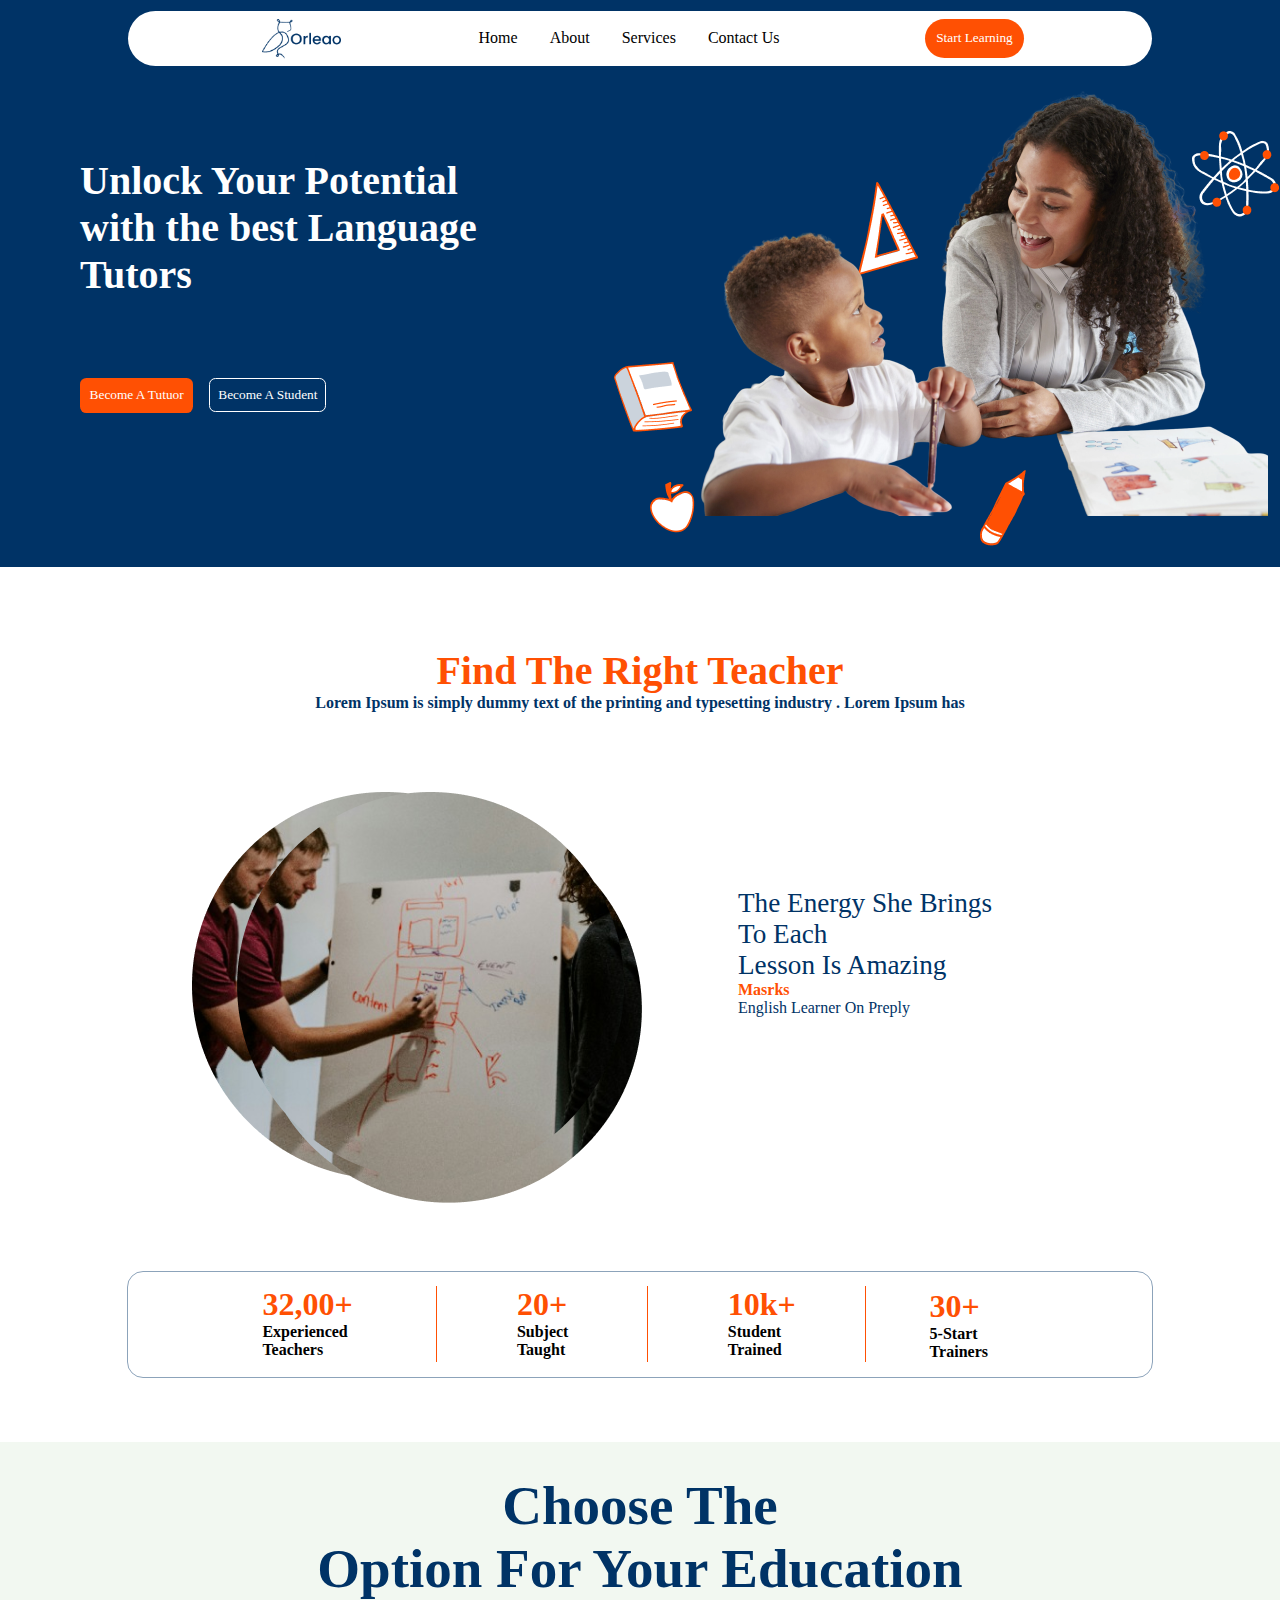
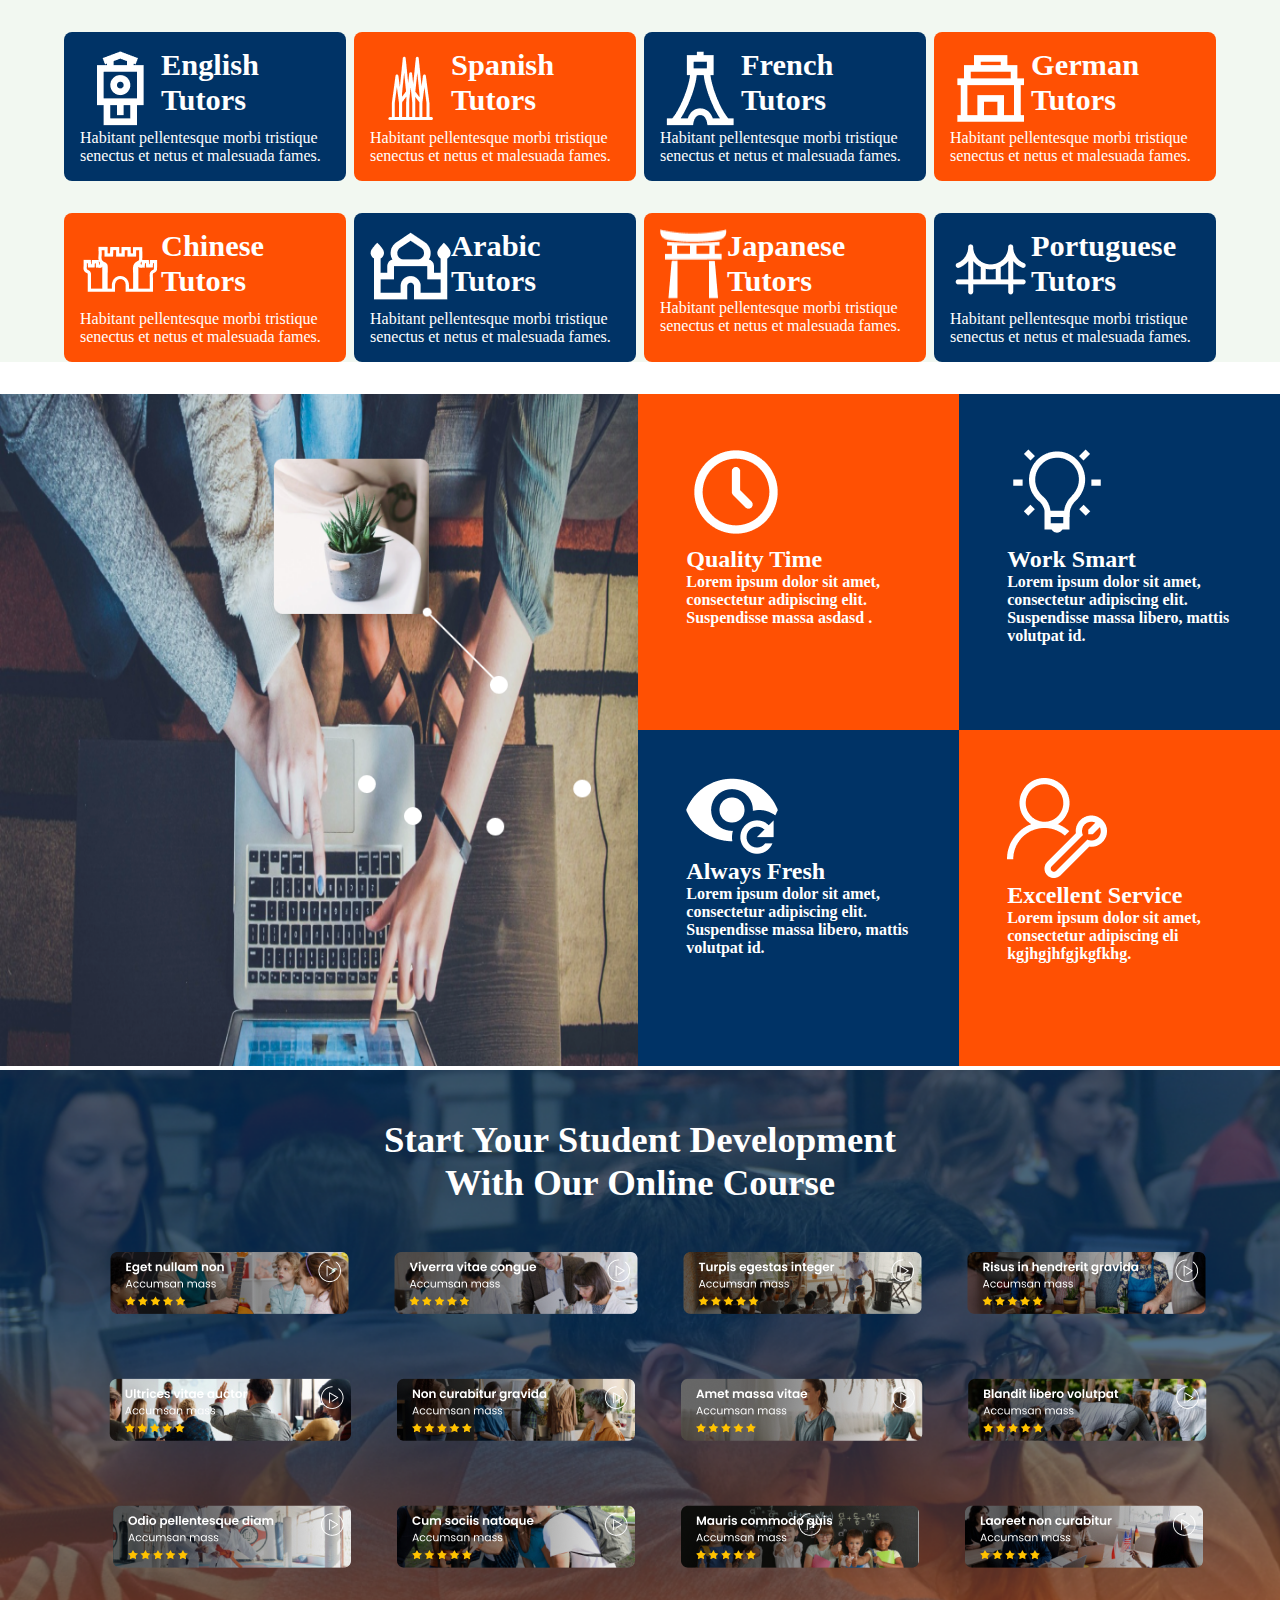
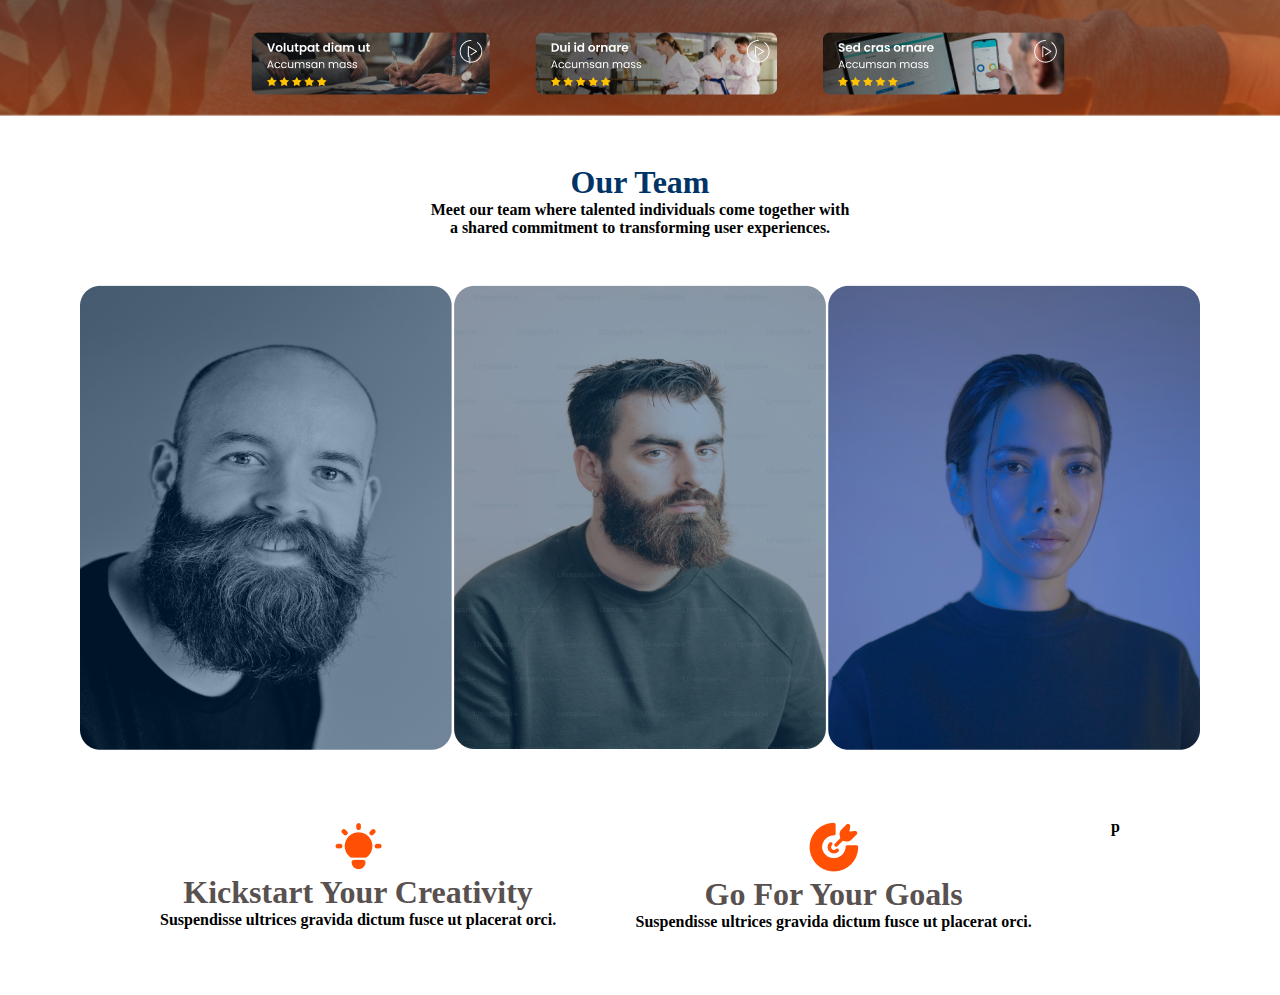
==== index.html @ 2fe46e20 "Orleo" ====
<!DOCTYPE html>
<html lang="en">
  <head>
    <meta charset="UTF-8" />
    <meta name="viewport" content="width=device-width, initial-scale=1.0" />
    <title>Orleao</title>
    <link rel="stylesheet" href="style.css" />
  </head>
  <body>
    <!-- Header -->
    <div class="headerbox">
      <div class="header">
        <div class="logo">
          <img src="/Assets/Images/logo.png" alt="Logo" />
        </div>
        <div class="menu">
            <li>
                <ul>Home</ul>
                <ul>About</ul>
                <ul>Services</ul>
                <ul>Contact Us</ul>
            </li>
        </div>
        <div class="headerbutton">
            <button>Start Learning</button>
        </div>
      </div>


    </div>

    <!-- Hero Section -->

    <div class="herosection">
        <div class="headingandbutton">
            <div class="hheading">
                <strong><p>Unlock Your Potential <br> with the best Language Tutors</p>
               </div>

               <div class="buttonhero">
                <div class="btnh1"><button>Become A Tutuor</button></div>
                <div class="btnh2"><button>Become A Student</button></div>
               </div>
              

        </div>
       

        <div class="himage">
            <img src="/Assets/Images/Hero Image.png" alt="Header">
        </div>

    </div>

    <!-- Find The Teacher Section -->
     <div class="headingfind">
      <p class="hf" >Find The Right Teacher</p>
      <p class="pf" >Lorem Ipsum is simply dummy text of the printing and typesetting industry . Lorem Ipsum has</p>
     </div>

    <!-- Second Section -->

    <div class="MAINSECOND">

      
      <div class="secondsection">
        <div class="imgf">
          <img src="/Assets/Images/find the right teacher.png" alt="">
        </div>
        
        <div class="testimonials">
          <div class="testimonialh">
            The Energy She Brings To Each <br> Lesson Is Amazing
          </div>
          <div class="testimonialpp">Masrks</div>
          <div class="testimonialhp">English Learner On Preply</div>
        </div>
      </div>
    </div>

    <!-- Numbers -->
     <div class="number">
      <div class="fourdivs">
        <div class="ex" >
          <h1 class="hn">32,00+</h1>
          <p class="hp">Experienced Teachers</p>
        </div>
        <div class="ex" >
          <h1 class="hn">20+</h1>
          <p class="hp">Subject Taught</p>
        </div>
        <div class="ex" >
          <h1 class="hn">10k+ </h1>
          <p class="hp">Student Trained</p>
        </div>
        <div class="et" >
          <h1 class="hn">30+</h1>
          <p class="hp">5-Start Trainers</p>
        </div>

      </div>
     </div>
       

     <!-- Third Section ( Choose The Option.... ) -->

     <div class="choosemain">
      <div class="choosesecond">
      <h1 class="chooseheading" >
        Choose The <br> Option For Your Education
      </h1>
    </div>

     
    <div class="firstfourrows">

     <div class="bluebg" >
      <div class="uppersection">
        <img src="/Assets/Icons/tdesign_tower-clock.png" alt="">
        <div class="headingupper">English<br>Tutors</div>
      </div>
      <div class="lowerp"><p>Habitant pellentesque morbi
        tristique senectus et netus et
        malesuada fames.</p></div>
     </div>
     <div class="orangebg">
      <div class="uppersection">
        <img src="/Assets/Icons/Sapnish 1.png" alt="">
        <div class="headingupper">Spanish<br>Tutors</div>
      </div>
      <div class="lowerp"><p>Habitant pellentesque morbi
        tristique senectus et netus et
        malesuada fames.</p></div>
     </div>
     <div class="bluebg">
      <div class="uppersection">
        <img src="/Assets/Icons/tdesign_tower-1.png" alt="">
        <div class="headingupper">French<br>Tutors</div>
      </div>
      <div class="lowerp"><p>Habitant pellentesque morbi
        tristique senectus et netus et
        malesuada fames.</p></div>
     </div>
     <div class="orangebg">
      <div class="uppersection">
        <img src="/Assets/Icons/tdesign_building.png" alt="">
        <div class="headingupper">German<br>Tutors</div>
      </div>
      <div class="lowerp"><p>Habitant pellentesque morbi
        tristique senectus et netus et
        malesuada fames.</p></div>
     </div>
    
    </div>

    <div class="secondfourrows">
     <div class="orangebg">
      <div class="uppersection">
        <img src="/Assets/Icons/Chinese 1.png" alt="">
        <div class="headingupper">Chinese<br>Tutors</div>
      </div>
      <div class="lowerp"><p>Habitant pellentesque morbi
        tristique senectus et netus et
        malesuada fames.</p></div>
     </div>
     <div class="bluebg" >
      <div class="uppersection">
        <img src="/Assets/Icons/material-symbols_mosque-outline.png" alt="">
        <div class="headingupper">Arabic<br>Tutors</div>
      </div>
      <div class="lowerp"><p>Habitant pellentesque morbi
        tristique senectus et netus et
        malesuada fames.</p></div>
     </div>
     <div class="orangebg">
      <div class="uppersection">
        <img src="/Assets/Icons/Group.png" alt="">
        <div class="headingupper">Japanese<br>Tutors</div>
      </div>
      <div class="lowerp"><p>Habitant pellentesque morbi
        tristique senectus et netus et
        malesuada fames.</p></div>
     </div>
     <div class="bluebg">
      <div class="uppersection">
        <img src="/Assets/Icons/ph_bridge.png" alt="">
        <div class="headingupper">Portuguese<br>Tutors</div>
      </div>
      <div class="lowerp"><p>Habitant pellentesque morbi
        tristique senectus et netus et
        malesuada fames.</p></div>
     </div>

    </div>

  </div>

  <!-- Image With 4 Colums -->

  <div class="imgw4clms">
    <div class="sdimage">
      <img src="/Assets/Images/SIDEIMAGE.png" alt="">
    </div>

    <!-- Two Uper Colums -->
     <div class="container">

       
       <div class="uperclms">
         <div class="orangebackground">
           <img src="/Assets/Icons/Quality Times.png" alt="">
           <div class="uprheading"><h2>Quality Time</h2></div>
           <div class="uperp"><p>Lorem ipsum dolor sit amet, consectetur adipiscing elit. Suspendisse massa asdasd .</p></div>
          </div>
          <div class="bluebackground">
            <img src="/Assets/Icons/Always Fresh.png" alt="">
            <div class="uprheading"><h2>Always Fresh</h2></div>
            <div class="uperp"><p>Lorem ipsum dolor sit amet, consectetur adipiscing elit. Suspendisse massa libero, mattis volutpat id.</p></div>
          </div>
          
        </div>
        
        
        <!-- Two Lower Colums -->
        
        <div class="lowerclms">
          <div class="bluebackground">
            <img src="/Assets/Icons/Work Smart.png" alt="">
            <div class="uprheading"><h2>Work Smart</h2></div>
            <div class="uperp"><p>Lorem ipsum dolor sit amet, consectetur adipiscing elit. Suspendisse massa libero, mattis volutpat id. </p></div>
          </div>
        
          <div class="orangebackground">
            <img src="/Assets/Icons/Excellent Services.png" alt="">
            <div class="uprheading"><h2>Excellent Service</h2></div>
            <div class="uperp"><p>Lorem ipsum dolor sit amet, consectetur adipiscing eli kgjhgjhfgjkgfkhg.</p></div>
          </div>
  
        </div>
        
      </div>

  </div>

  <!-- Start Your Student Development With our Online COURSES -->

  <div class="STUDENTDEVELOPMENTSECTION">
    <div>
      <h3 class="sdh">Start Your Student Development <br> With Our Online Course </h3>
      <img class="sdsimage" src="/Assets/Images/student development reviews.png" alt="">
    </div>
    
  </div>


  <!-- Our Team Section -->
   <div class="headingsection">
    <h1 class="th" > Our Team</h1>
    <p>Meet our team where talented individuals come together with <br> a shared
      commitment to transforming user experiences.</p>
   </div>

   <!-- Team Pics -->

   <div class="teampics">
    <div class="pic">
      <img src="/Assets/Images/team1.png" alt="">
    </div>
    <div class="pic">
      <img src="/Assets/Images/team 2.png" alt="">
    </div>
    <div class="pic">
      <img src="/Assets/Images/team 3.png" alt="">
    </div>
   </div>

   <!-- Third Section -->
    <div class="upersectionteam">
     <div class="box1">
       <img src="/Assets/Icons/Kick Start.png" alt="">
      <h1 class="headingtt" > Kickstart Your Creativity </h1>
      <p>Suspendisse ultrices gravida dictum
        fusce ut placerat orci.</p>
    
    </div>

    <div class="box2">
      <img src="/Assets/Icons/Goals.png" alt="">
     <h1 class="headingtt" > Go For Your Goals </h1>
     <p>Suspendisse ultrices gravida dictum
       fusce ut placerat orci.</p>
   
   </div>

   <!-- Lower Section -->

   p
  




  </body>
</html>
---- style.css ----
*{
    margin: 0%;
    padding: 0%;
    font-family: Poppins;

}


/* Header */

.headerbox{
    margin: 0 auto;
    display: flex;
    justify-content: center;
    background-color: #003366;
}

.header{
    width: 80%;
    margin: 0.7rem 2rem;
    background-color: white;
    border-radius: 7rem;
    display: flex;
    justify-content: space-evenly;

}

/* Logo */

.logo{
    padding-left: 0.9rem;
    height: 50px;
    
}

.logo>img{
    height: 40px;
    padding-top: 0.5rem;
}

/* Header Menuu */

.menu{

}

.menu>li{
    text-decoration: none;
    list-style: none;
    display: flex;
    gap: 2rem;
    padding: 1.1rem;
}

/* Button */

.headerbutton>button{
    
}

.headerbutton>button{
    color: white;
    font-weight: 500;
    background-color: #FF5003;
    margin: 0.5rem;
    padding: 0.7rem;
    border: none;
    border-radius: 2rem;

}


/* Hero Section */

.herosection{
    background-color: #003366;
    display: flex;
    height: 490px;
    

}
.hheading{
    color: white;
    font-size: 2.5rem;
    padding: 5rem ;
    

}

/* Hero Buttons */

.buttonhero{
    display: flex;
    margin: 0 5rem;
    gap: 1rem;
    border-radius: 2rem;
    
}

.btnh1>button{
    background-color: #FF5003;
    color: white;
    font-weight: medium;
    border: none;
    border-radius: 0.4rem;
    padding: 0.6rem;
    
}

.btnh2>button{
    background-color: #003366;
    color: white;
    font-weight: medium;
    border: 1px solid ;
    border-radius: 0.4rem;
    padding: 0.5rem;
    
}

/* Side Image */

.sideimg{

    position: absolute ;
    background-color: red;
    
    

}

.sideimg>img{
    
}


/* Find The Right Teacher */

.headingfind{
    margin: 5rem;
    text-align: center;

}

.hf{
    color: #FF5003;
    font-size: 2.5rem;
}

.pf{
    color: #003366;
}



/* Second section Find The Right Teacher */
.MAINSECOND{
    display: flex;
    justify-content: center;

}

.secondsection{
    display: flex;
    width: 70%;
}

.testimonials{
    padding: 6rem;
}

.testimonialh{
    font-size: 1.7rem;
    color: #003366;
    font-weight: 500;
}

.testimonialpp{
    color: #FF5003;
}

.testimonialhp{
    color: #003366;
    font-weight: 400;
}

/* Anumbers & Analytics */

.number{
    display: flex;
    justify-content: center;
    border: 1px solid #00336673;
    border-radius: 1rem;
    width: 80%;
    margin: 4rem auto;

}

.fourdivs{
    display: flex;
    justify-content: center;
    /* background-color: red; */
    width: 80%;
    gap: 3rem;
    
}

.ex{
    border-right: 1px solid #FF5003;
    padding: 0rem 2rem;
    margin: 0.9rem 0 ;
}

.et{
    /* scroll-padding-top: 1rem; */
    /* background-color: red; */
    margin: 1rem;

}


.hn{
    color: #FF5003;
}



/* Choose The Option For Your Education */

.choosemain{
    background-color: #F2F8F1;
    padding: 2rem 0 0 0 ;
}

.chooseheading{
    text-align: center;
    color: #003366;
    font-size: 55px;
}


/* Blue an dOrange Cards */


.firstfourrows{
    display: flex;
    gap: 0.5rem;
    border: 1px;
    justify-content: center;
    margin: 2rem auto;
    width: 90%;
    

}

.bluebg{
    background-color: #003366;
    border-radius: 0.5rem;
    padding: 1rem ;

}

.uppersection{
    display: flex;
    

}

.headingupper{
    font-size: 1.9rem;
    color: white;
}


.orangebg{
    background-color: #FF5003;
    border-radius: 0.5rem;
    padding: 1rem ;
}

.lowerp{
    color: white;
    font-weight: 400;
}



/* Second Four Rows */

.secondfourrows{
    display: flex;
    gap: 0.5rem;
    border: 1px;
    justify-content: center;
    margin: 2rem auto;
    width: 90%;
}



/* Image with 4 colums */

.sdimage>img{
    height: 42rem;

}
 .imgw4clms{
    display: flex;
 }


 .uperclms{
    /* display: flex; */
    /* padding: 0 1rem; */
 }

 .orangebackground{
    background-color: #FF5003;
    padding: 3rem ;
    height: 15rem;
 }

 .bluebackground{
    background-color: #003366;
    padding: 3rem ;
    height: 15rem;

 }

 .uprheading{
    color: white;

 }

 .uperp{
    color: white;
    
    }

 }



 .lowerclms{
    /* display: flex;
    flex-direction: column-reverse; */
 }
 .container{
    display: flex;
    /* align-items:center;   */
 }

 /* Student Develpoment Section */

 .STUDENTDEVELOPMENTSECTION{
    background-image: url(/Assets/Images/Student\ Development.png);
    background-size: cover;
    background-repeat: no-repeat;

 }


 .sdh{
    color: white;
    padding: 3rem ;
    text-align: center;
    font-size: 2.3rem;
 }


 /* Our Team  */

 .headingsection{
    padding: 3rem;
    

 }

 .headingsection>p{
    text-align: center;
    

 }

 .th{
    color: #003366;
    text-align: center;

 }

 /* Team Pics */
 
 .teampics{
    display: flex;
    justify-content: space-between;
    padding: 0 5rem;
    
 }


 /* Team Third Section */

 .upersectionteam{
    display: flex;
    justify-content: space-between;
    padding: 4rem 10rem;
    

 }

 .box1>img{
    margin: auto;
    display: flex;

 }

 .headingtt{
    color: #59514F;
    text-align: center;
 }

 .box2>img{
    margin: auto;
    display: flex;

 }

 .headingtt{
    color: #59514F;
    text-align: center;
 }


 /* Lower Section */

 .lowersectionteam{
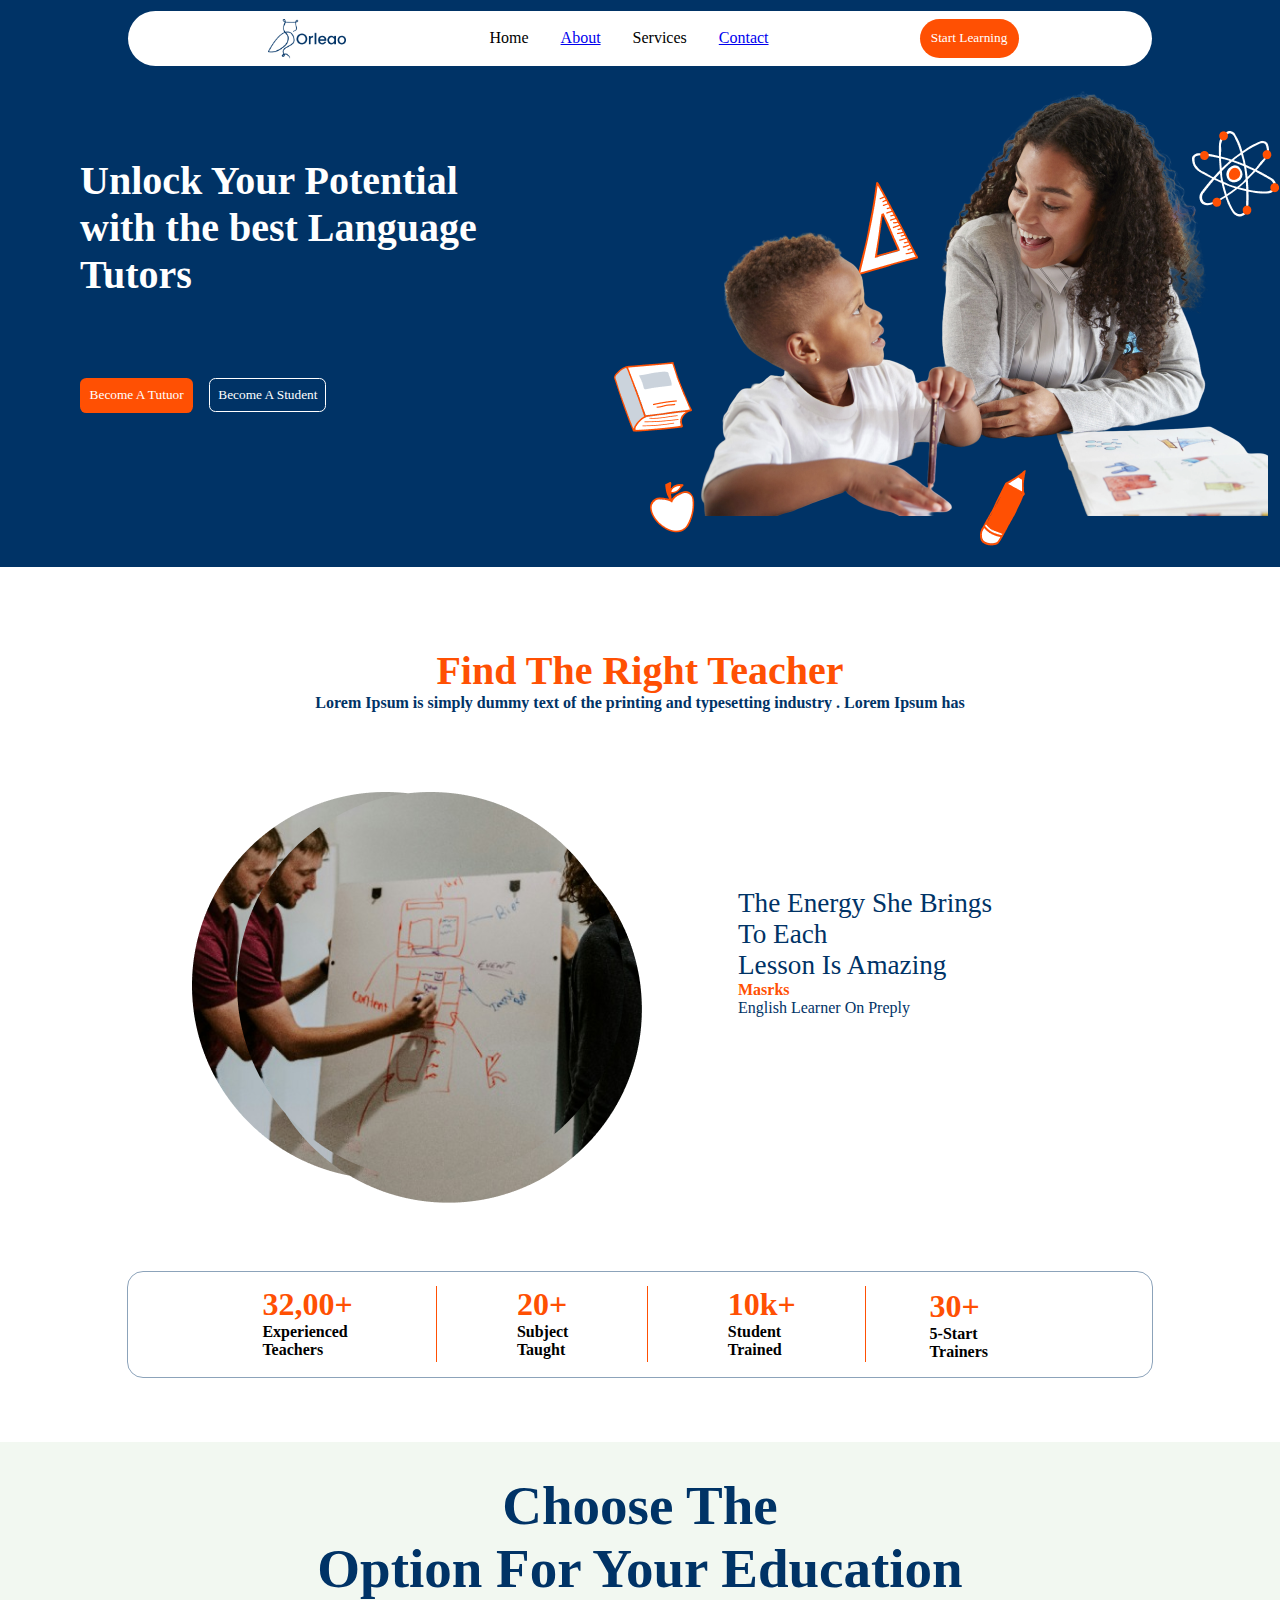
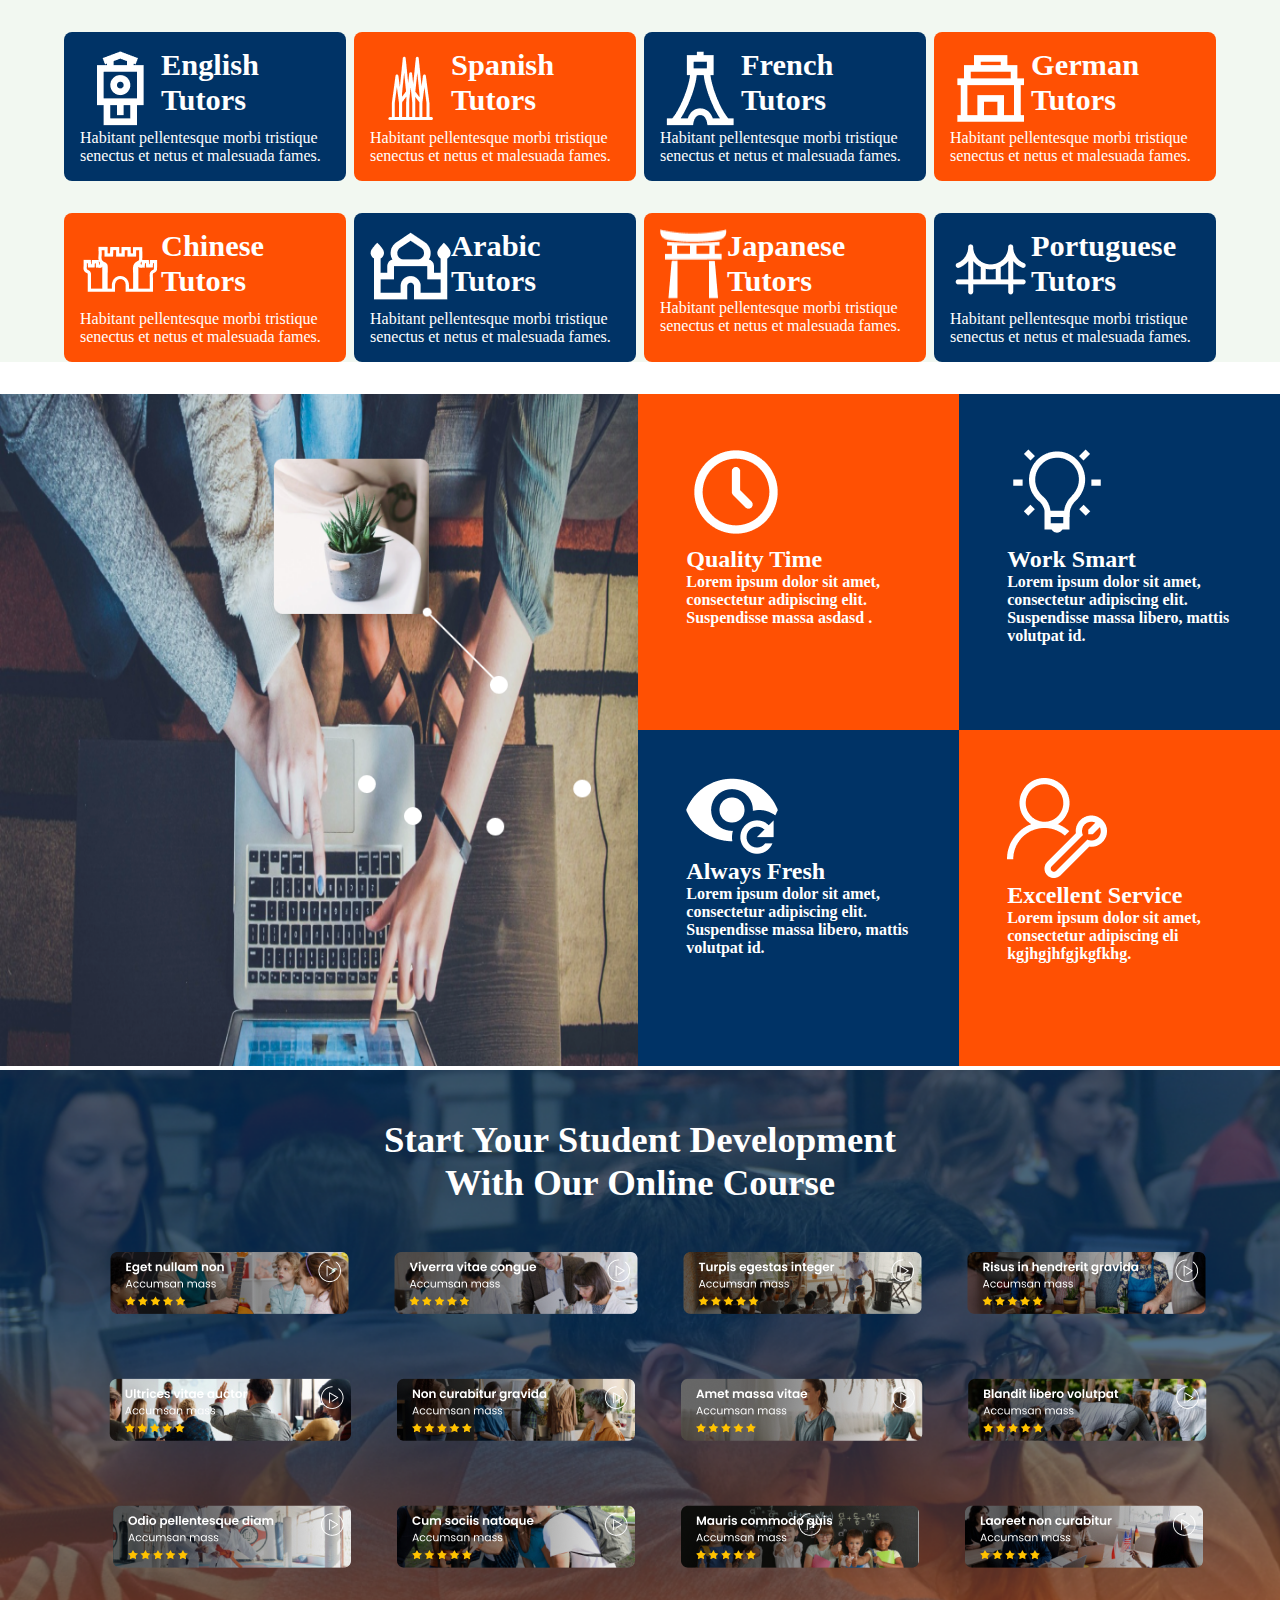
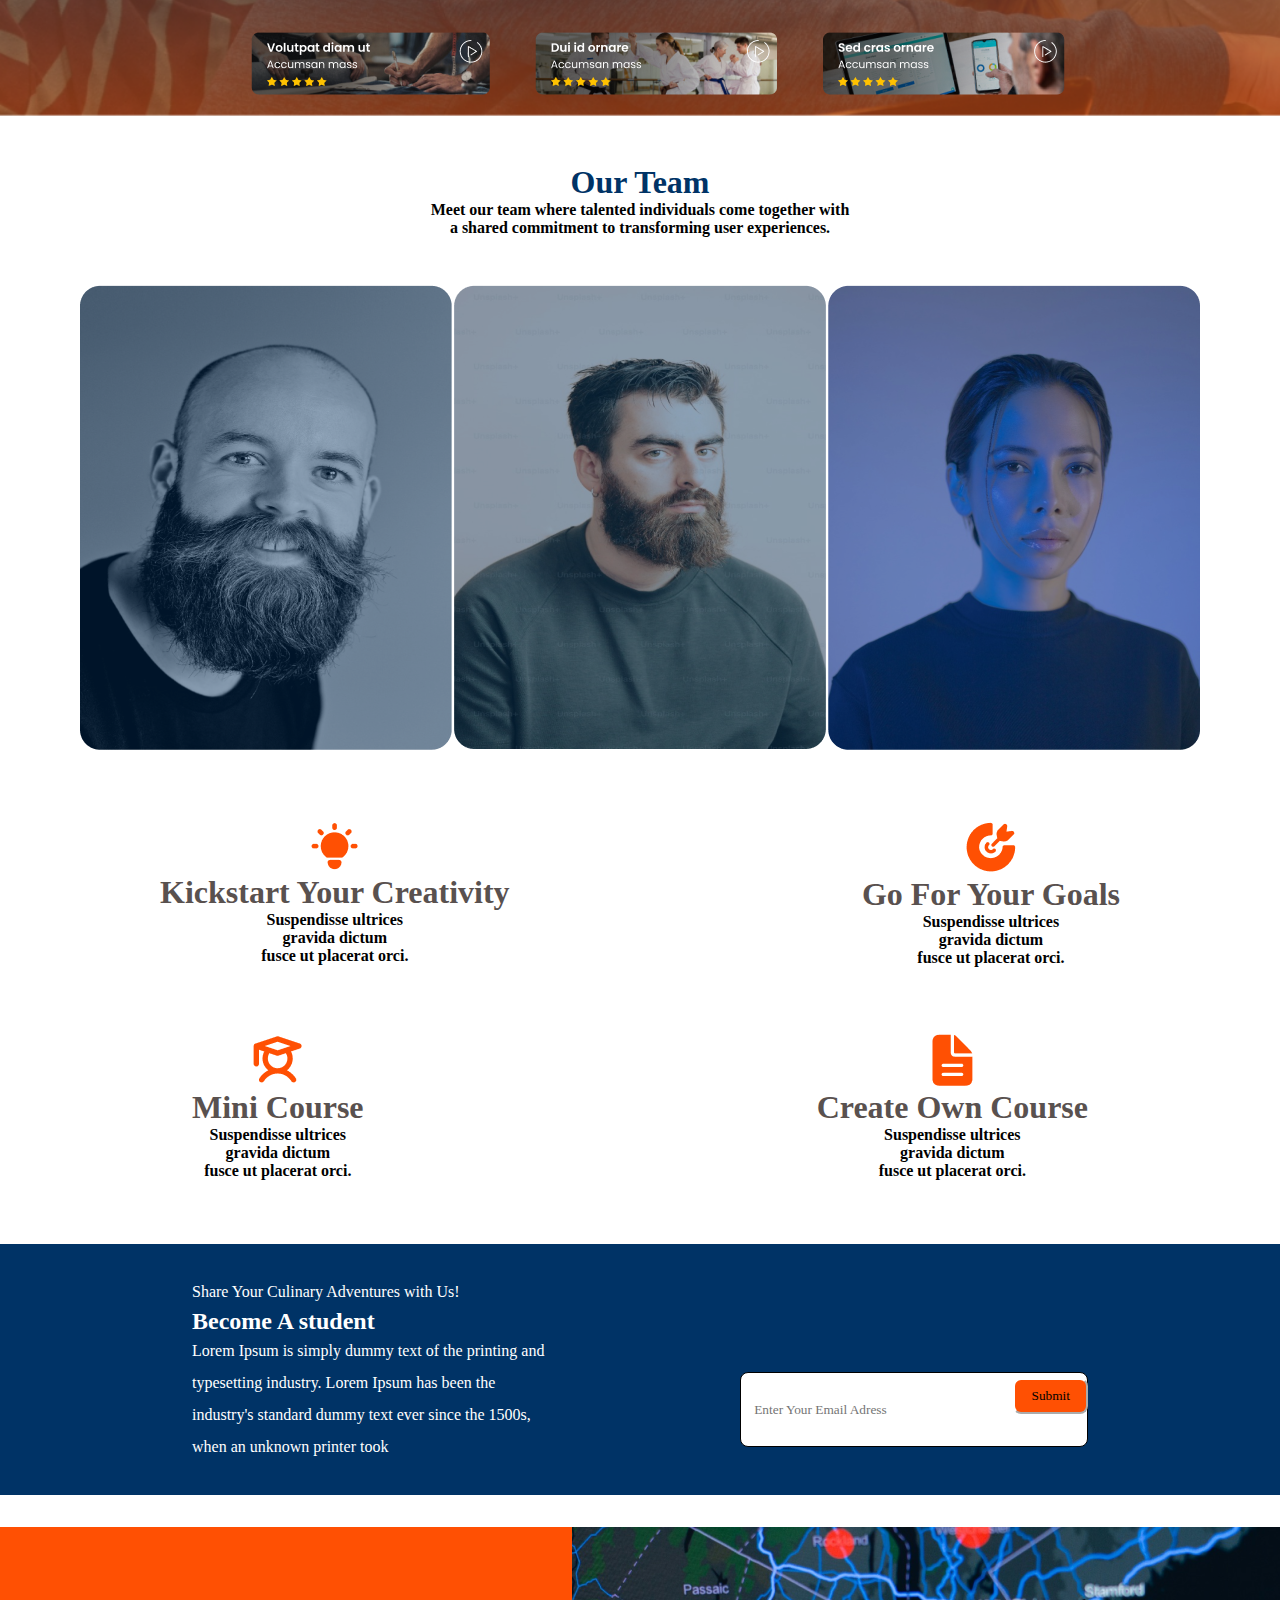
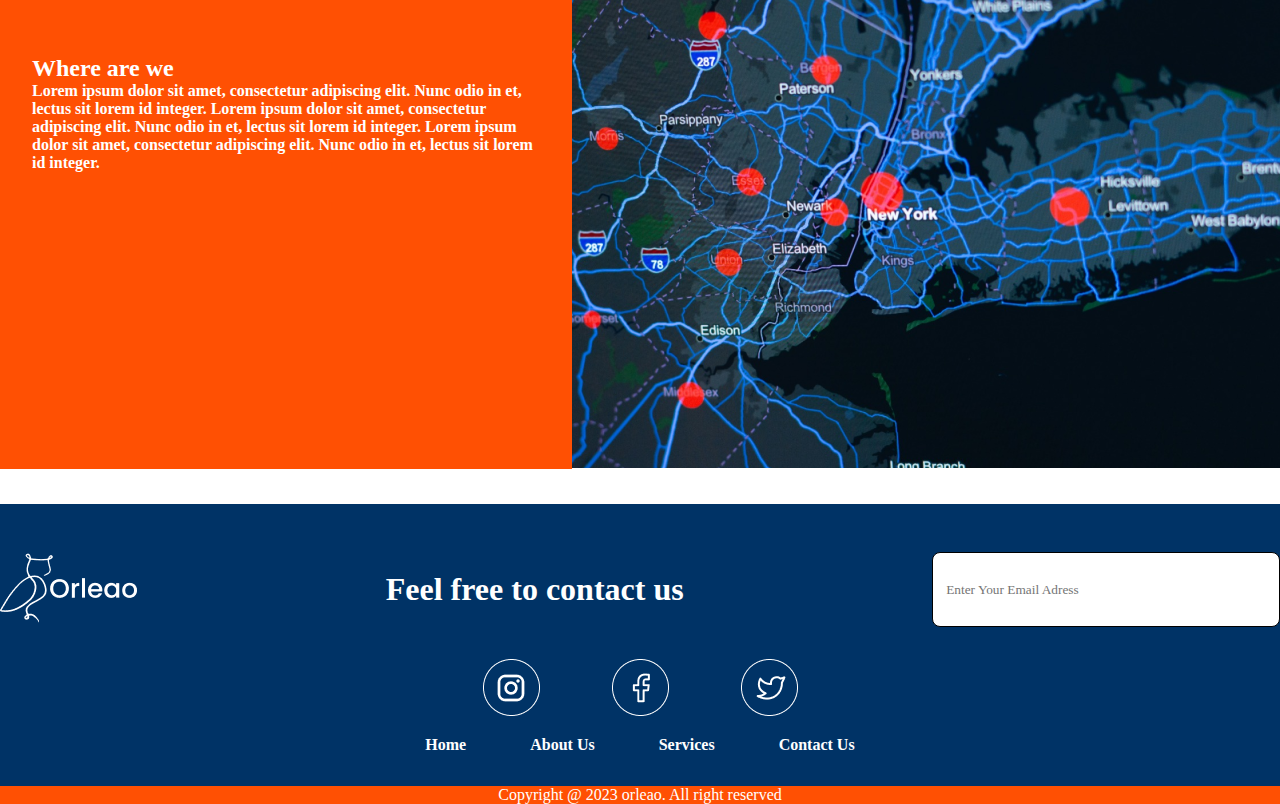
==== commit 684a4c90: "Completed Contact & Half About Page" ====
--- a/index.html
+++ b/index.html
@@ -16,9 +16,9 @@
         <div class="menu">
             <li>
                 <ul>Home</ul>
-                <ul>About</ul>
+                <ul> <a href="contactus.html">About</a></ul>
                 <ul>Services</ul>
-                <ul>Contact Us</ul>
+                <ul> <a href="contactus.html">Contact</a></ul>
             </li>
         </div>
         <div class="headerbutton">
@@ -279,7 +279,7 @@
      <div class="box1">
        <img src="/Assets/Icons/Kick Start.png" alt="">
       <h1 class="headingtt" > Kickstart Your Creativity </h1>
-      <p>Suspendisse ultrices gravida dictum
+      <p>Suspendisse ultrices <br> gravida dictum <br>
         fusce ut placerat orci.</p>
     
     </div>
@@ -287,15 +287,90 @@
     <div class="box2">
       <img src="/Assets/Icons/Goals.png" alt="">
      <h1 class="headingtt" > Go For Your Goals </h1>
-     <p>Suspendisse ultrices gravida dictum
+     <p>Suspendisse ultrices <br> gravida dictum <br>
        fusce ut placerat orci.</p>
    
    </div>
-
+</div>
    <!-- Lower Section -->
-
-   p
-  
+    <div class="secondsection">
+      <div class="box3">
+        <img src="/Assets/Icons/Mini Course.png" alt="">
+       <h1 class="headingtt" > Mini Course </h1>
+       <p>Suspendisse ultrices <br> gravida dictum <br>
+         fusce ut placerat orci.</p>
+     
+     </div>
+ 
+     <div class="box4">
+       <img src="/Assets/Icons/Own Course.png" alt="">
+      <h1 class="headingtt" > Create Own Course </h1>
+      <p>Suspendisse ultrices <br> gravida dictum <br>
+        fusce ut placerat orci.</p>
+    </div>
+    </div>
+      
+    <!-- News Letter -->
+
+    <div class="newsletter">
+      <div class="newsleft">
+      <p class="newsp1">Share Your Culinary Adventures with Us!</p>
+      <h2 class="newsetterheading">Become A student</h2>
+      <p class="newsp1">Lorem Ipsum is simply dummy text of the printing and typesetting industry. Lorem Ipsum has been the industry's standard dummy text ever since the 1500s, when an unknown printer took </p>
+    </div>
+
+    <div class="newsright">
+      <input class="form" placeholder="Enter Your Email Adress" type="text">
+      <button class="formbutton">Submit</button>
+
+
+    </div>
+    
+    </div>
+
+
+    <!-- Where Are We  -->
+     <div class="wherearewe">
+       <div class="whereleft">
+        <h2>Where are we</h2>
+        <p>Lorem ipsum dolor sit amet, consectetur adipiscing elit. Nunc odio in et, lectus sit lorem id integer.
+          Lorem ipsum dolor sit amet, consectetur adipiscing elit. Nunc odio in et, lectus sit lorem id integer.
+          Lorem ipsum dolor sit amet, consectetur adipiscing elit. Nunc odio in et, lectus sit lorem id integer.
+          </p>
+       </div>
+       <div class="whereright">
+        <img src="/Assets/Images/map.png" alt="">
+       </div>
+    </div>
+
+    <!-- Footer -->
+    <div class="footerContainer">
+      <div class="footerWrapper">
+        <div class="logoImg">
+          <img src="Assets/Images/White Logo.png" alt="">
+        </div>
+        <div class="footertitle">
+          <h3>Feel free to contact us </h3>
+        </div>
+        <div class="footerInput">
+          <input class="form" placeholder="Enter Your Email Adress" type="text">
+          <!-- <button class="formbutton">Submit</button> -->
+        </div>
+      </div>
+      <div class="imageWrapper">
+        <img src="Assets/Icons/Social Icons.png" alt="">
+      </div>
+
+      <div class="footerLinks">
+        <p>Home</p>
+        <p>About Us</p>
+        <p>Services</p>
+        <p>Contact Us</p>
+      </div>
+    </div>
+  <div class="copyRight">
+    <p> Copyright @ 2023 orleao. All right reserved</p>
+  </div>
 
 
 
--- a/style.css
+++ b/style.css
@@ -413,6 +413,10 @@
 
  }
 
+ .box1>p{
+    text-align: center;
+ }
+
  .headingtt{
     color: #59514F;
     text-align: center;
@@ -421,7 +425,12 @@
  .box2>img{
     margin: auto;
     display: flex;
-
+    
+
+ }
+
+.box2>p{
+    text-align: center;
  }
 
  .headingtt{
@@ -432,5 +441,334 @@
 
  /* Lower Section */
 
- .lowersectionteam{
- +.secondsection{
+    display: flex;
+    justify-content: space-between;
+    padding: 0rem 12rem;
+ }
+
+ .box3>img{
+    margin: auto;
+    display: flex;
+
+ }
+
+ .box3>p{
+    text-align: center;
+ }
+
+ .headingtt{
+    color: #59514F;
+    text-align: center;
+ }
+
+ .box4>img{
+    margin: auto;
+    display: flex;
+    
+
+ }
+
+.box4>p{
+    text-align: center;
+ }
+
+ .headingtt{
+    color: #59514F;
+    text-align: center;
+ }
+
+ /* Newsletter Section */
+
+ .newsletter{
+    background-color: #003366;
+    margin: 4rem 0 0 0 ;
+    display: flex;
+    justify-content: space-between;
+ }
+
+ .newsleft{
+    padding: 2rem 12rem;
+ }
+
+ .newsp1{
+    font-weight: 300;
+    color: white;
+    line-height: 2rem;
+    width: 100%;
+ }
+
+ .newsetterheading{
+    color: white;
+ }
+
+ /* Newsright */
+
+ .newsright{
+    padding: 8rem 12rem 0 0 ;
+ }
+
+ .form{
+    width: 20rem;
+    height: 3rem;
+    position: relative;
+    border-radius: 0.5rem ;
+    
+ }
+
+ .formbutton{
+    position: absolute;
+    color: black;
+    background-color: #FF5003;
+    padding: 0.5rem 1rem;
+    border-radius: 0.5rem;
+    border-color: white;
+    right: 15%;
+    margin: 0.4rem 0;
+ }
+
+
+ /* Where Are We  */
+
+ .wherearewe{
+    margin: 2rem 0;
+    display: flex;
+ }
+
+ .whereleft{
+    background-color: #FF5003;
+    padding: 8rem 2rem;
+    color: white;
+    max-height: 17.9rem ;
+ }
+
+
+ /* Footer */
+
+ .footerContainer{
+    background-color: #003366;
+    display: flex;
+    flex-direction: column;
+    align-items: center;
+    gap: 1rem;
+    padding: 2rem 0 ;
+ }
+ .footerWrapper{
+    display: flex;
+    justify-content: space-between;
+    align-items:center;
+    margin: 1rem 3rem ;
+    width: 100%;
+ }
+.footertitle > h3 {
+    color: white;
+    font-size: 2rem;
+}
+
+.footerLinks{
+display: flex;
+gap:4rem;
+color: white;
+}
+.copyRight{
+    background-color: #FF5003;
+    display: flex;
+    justify-content: center;
+    padding: 0rem;
+    /* margin: 2rem; */
+    color: white;
+    font-weight: 400;
+    
+}
+
+/* Contact Us Contact Us      */ /* Contact Us Contact Us      *//* Contact Us Contact Us      */
+
+.hheadingabout{
+    font-size: 3rem;
+    padding: 14rem 8rem;
+    color: white;
+}
+
+/* formcontainer */
+
+.formcontainer{
+    border: 1px solid   rgb(147, 143, 143);
+    border-radius: 1rem;
+    width: 80%;
+    margin: 5rem auto;
+   padding: 5rem;
+    display: flex;
+    justify-content: center;
+    align-items: center;
+
+}
+
+.formfields{
+    display: flex; 
+    flex-direction: column;
+    gap: 1rem;
+   
+    
+}
+
+.phone{
+    display: flex;
+    gap: 2rem;
+    font-weight: 500;
+    color: #003366;
+
+}
+
+.mail{
+    display: flex;
+    gap: 2rem;
+    font-weight: 500;
+    color: #003366;
+}
+
+.address{
+    display: flex;
+    gap: 2rem;
+    font-weight: 500;
+    color: #003366;
+    
+    
+
+}
+
+.address p{
+
+    width: 50%;
+    
+}
+
+input{
+    padding: 0.8rem;
+    border: 1px solid black;
+    border-radius: 0.5rem;
+    outline: none;
+}
+
+textarea{
+    height: 8rem;
+    outline: none;
+    padding: 0.5rem;
+    border-radius: 0.5rem;
+}
+
+.formbutton1{
+    background-color: #003366;
+    padding: 0.5rem;
+    color: white;
+    border-radius: 0.5rem;
+    outline: none;
+    border: none;
+}
+
+
+/* Aboutt Us Aboutt Us */ /* Aboutt Us Aboutt Us *//* Aboutt Us Aboutt Us */ /* Aboutt Us Aboutt Us */ /* Aboutt Us Aboutt Us */
+
+.numberabout{
+    display: flex;
+    justify-content: center;
+    border: 1px solid #00336673;
+    background-color: #FF5003;
+    border-radius: 1rem;
+    width: 80%;
+    margin: 4rem auto;
+    position: absolute;
+    top: 72%;
+    left: 9%;
+
+
+}
+
+.fourdivsabout{
+    display: flex;
+    justify-content: center;
+    width: 80%;
+    gap: 3rem;
+    
+}
+
+.exabout{
+    border-right: 1px solid #ffffff;
+    padding: 0rem 2rem;
+    margin: 0.9rem 0 ;
+}
+
+.etabout{
+    /* scroll-padding-top: 1rem; */
+    /* background-color: red; */
+    margin: 1rem;
+
+}
+
+
+.hnabout{
+    color: #ffffff;
+}
+
+.hpabout{
+    color: #ffffff;
+}
+
+
+/* Our Principles */
+
+.principles{
+    margin: 8rem auto ;
+
+}
+
+.prheading{
+    color: #FF5003;
+    font-size: 3rem;
+    text-align: center;
+}
+
+.pcards{
+    /* background-color: #003366; */
+    color: white;
+    display: flex;
+    justify-content: space-between;
+    gap: 2rem;
+    padding: 0 4rem;
+}
+
+
+.card1{
+    background-color: #003366;
+    padding: 1rem;
+    margin: 1rem;
+    border-radius: 0.5rem;
+    /* align-items: center; */
+    display: flex;
+    flex-direction: column;
+    justify-content: center;
+
+}
+
+
+.cardh{
+    text-align: center;
+    padding: 1rem 0rem;
+}
+
+
+.pbtn{
+    
+    padding: 0.4rem;
+    background-color: #FF5003;
+    color: white;
+    outline: none;
+    border: 0px solid ;
+    margin: 0.5rem auto;
+    border-radius: 0.5rem;
+
+}
+
+
+.cardp{
+    text-align: center;
+}